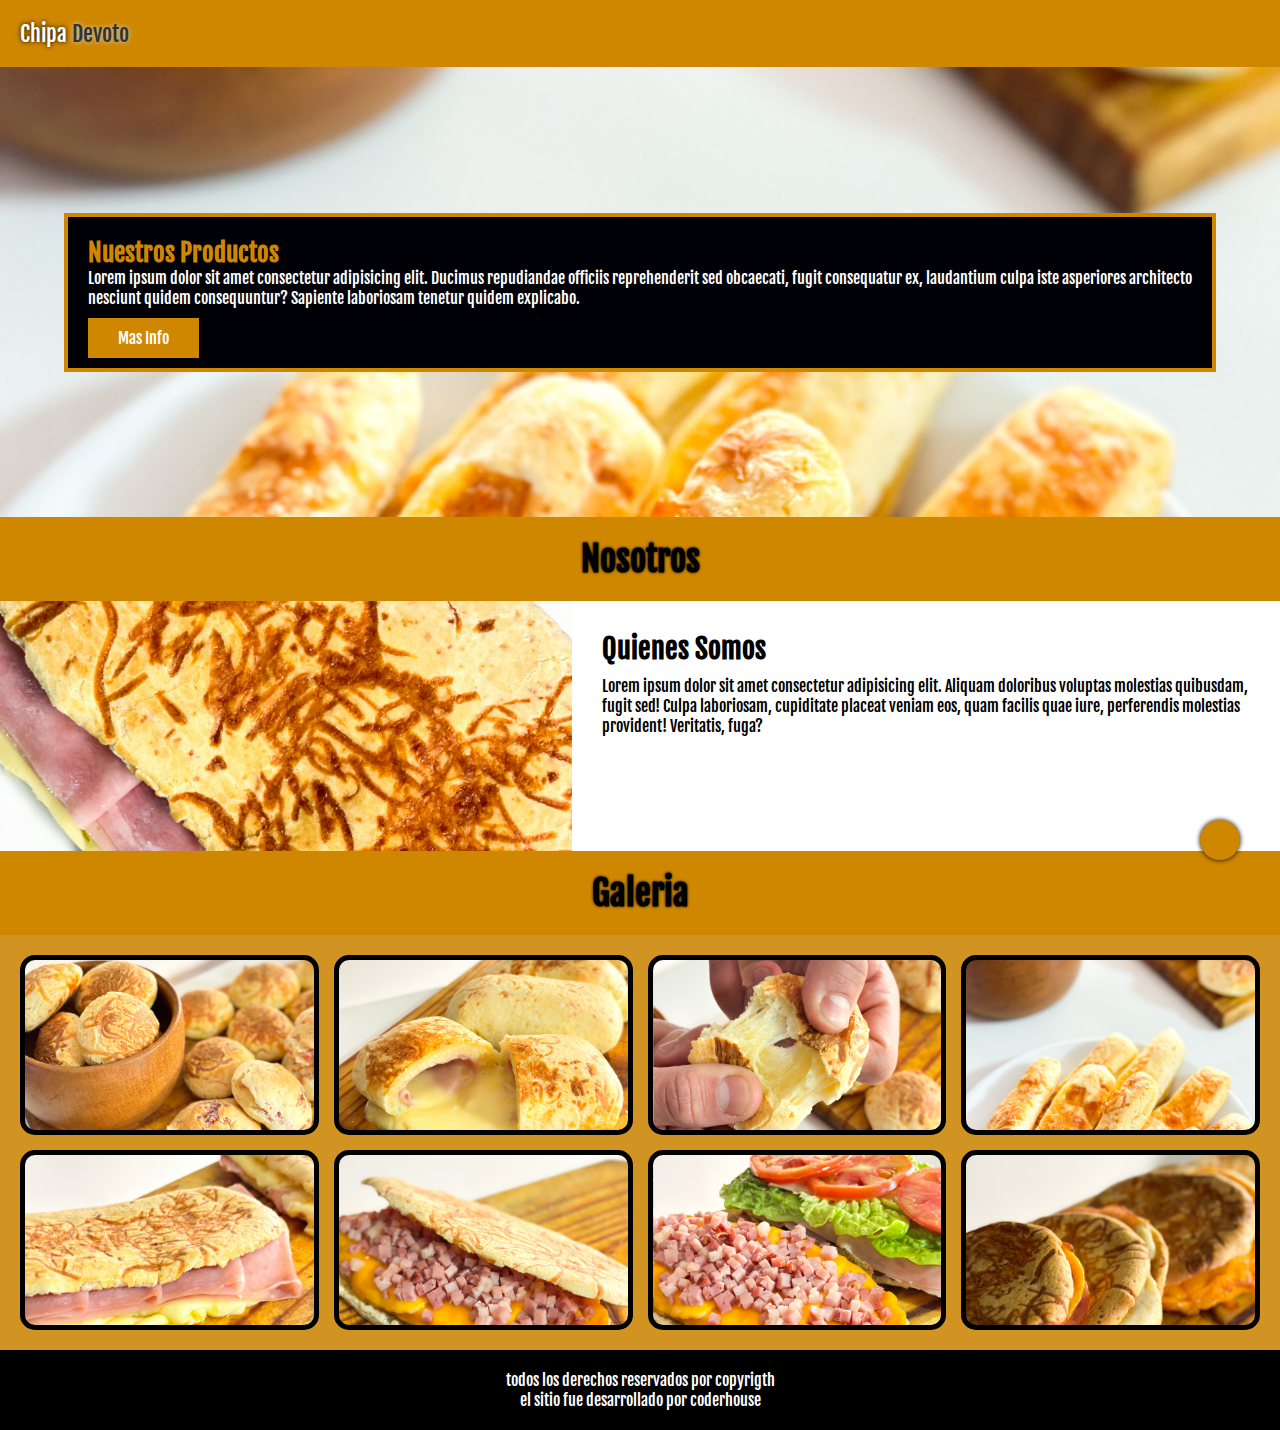
==== Index.html @ 09fc296e "primer version" ====
<!DOCTYPE html>
<html lang="es">
<head>
    <meta charset="UTF-8">
    <meta name="viewport" content="width=device-width, initial-scale=1.0">
    <link rel="stylesheet" href="https://cdnjs.cloudflare.com/ajax/libs/font-awesome/6.5.2/css/all.min.css" integrity="sha512-SnH5WK+bZxgPHs44uWIX+LLJAJ9/2PkPKZ5QiAj6Ta86w+fsb2TkcmfRyVX3pBnMFcV7oQPJkl9QevSCWr3W6A==" crossorigin="anonymous" referrerpolicy="no-referrer" />
    <link rel="stylesheet" href="estilos.css">
    <title>Chipa Devoto</title>
</head>
<body>
    <header>
        <div class="logo">Chipa  <span>Devoto</span></div>
        <div class="menu">
            <i class="fa-solid fa-bars"></i>
        </div>
    </header>
    <main>
        <div class="call">
            <h1>Nuestros Productos</h1>
            <p>
                Lorem ipsum dolor sit amet consectetur adipisicing elit. Ducimus repudiandae officiis reprehenderit sed obcaecati, fugit consequatur ex, laudantium culpa iste asperiores architecto nesciunt quidem consequuntur? Sapiente laboriosam tenetur quidem explicabo.
            </p>
            <a href="#">Mas Info</a>
        </div>
    </main>
    <h2>Nosotros</h2>
    <div class="nosotros">
        <div class="nleft"></div>
        <div class="nright">
            <h3>Quienes Somos</h3>
            <p>Lorem ipsum dolor sit amet consectetur adipisicing elit. Aliquam doloribus voluptas molestias quibusdam, fugit sed! Culpa laboriosam, cupiditate placeat veniam eos, quam facilis quae iure, perferendis molestias provident! Veritatis, fuga?</p>
        </div>
    </div>
    <h2>Galeria </h2>
    <div class="galeria">
        <div class="item item1"></div>
        <div class="item item2"></div>
        <div class="item item3"></div>
        <div class="item item4"></div>
        <div class="item item5"></div>
        <div class="item item6"></div>
        <div class="item item7"></div>
        <div class="item item8"></div>
    </div>
    <footer>
        <p>
            todos los derechos reservados por copyrigth
        </p>
        <p>el sitio fue desarrollado por coderhouse</p>
        <div class="redes">
            <a href="">
                <i class="fa-brands fa-facebook"></i>
            </a>
            <a href="">
                <i class="fa-brands fa-instagram"></i>
            </a>
            <a href="">
                <i class="fa-brands fa-twitter"></i>
            </a>
        </div>
    </footer>

    <a href="https://walink.co/b22ced" target="_blank" class="what">
        <i class="fa-brands fa-whatsapp"></i>
    </a>
    
</body>
</html>
---- estilos.css ----
@import url('https://fonts.googleapis.com/css2?family=Crimson+Pro:ital,wght@0,200..900;1,200..900&family=Dancing+Script:wght@400..700&family=Fjalla+One&family=Lato:ital,wght@0,100;0,300;0,400;0,700;0,900;1,100;1,300;1,400;1,700;1,900&display=swap');


*{
    margin: 0;
    padding: 0;
    box-sizing: border-box;
    font-family: "Fjalla One", sans-serif;}
    
    header{
        background-color: rgb(207, 135, 0);
        display: flex;
        justify-content: space-between;
        padding: 20px;
        color: #fff;
        text-shadow: 0 0 5px #000;
        font-size: 22px;
    }

    .logo span{
        color: #333;
        text-shadow: 0 0 5px #ccc;
    }

    main{
        background-image: url(img/IMG_3546.jpg);
        background-size: cover;
        background-position: center;
        height: 450px;
        color: #fff;
        display: flex;
        align-items: center;
        justify-content: center;

    }

    .call{
        width: 90%;
        background-color: rgb(0, 0, 7);
        padding: 20px;
        border: 4px solid rgb(207, 135, 0);

    }

    h1{
        color: rgb(207, 135, 0);
        font-size: 25px;
    }

    .call p{
        margin-bottom: 20px;
    }

    .call a{
        background-color: rgb(207, 135, 0);
        color: #fff;
        text-decoration: none;
        padding: 10px 30px;
    }

    .call a:hover{
        background-color: #333;
    }

h2{
    text-align: center;
    background-color: rgb(207, 135, 0);
    padding: 20px;
    color: #000;
    text-shadow: 0 0 3px #000;
    font-size: 35px;

}

.nleft{
    background-image: url(img/IMG_5963.jpg);
    background-size: cover;
    background-position: center;
    min-height: 250px;
    width: 100%;
}

.nright{
    padding: 30px;
    width: 100%0;
    height: auto;

}

h3{
    font-size: 28px;
    margin-bottom: 10px;

}

.galeria{
    background-color: rgb(209, 148, 34);
    display: grid;
    grid-template-columns: 1fr;
    grid-template-rows: repeat(8, 180px);
    padding: 20px;
    grid-gap: 15px;
}

.item{
    border: 5px solid black;
    background-position: center;
    background-size: cover;
    padding: 15px;
    border-radius: 15px;
}

.item1{
    background-image: url(img/IMG_3450.jpg);
}
.item2{
    background-image: url(img/IMG_3518.jpg);
}
.item3{
    background-image: url(img/IMG_3535.jpg);
}
.item4{
    background-image: url(img/IMG_3546.jpg);
}
.item5{
    background-image: url(img/IMG_4150.jpg);
}
.item6{
    background-image: url(img/IMG_4153.jpg);
}
.item7{
    background-image: url(img/IMG_4157.jpg);
}
.item8{
    background-image: url(img/IMG_4186.jpg);
}

footer{
    background-color: #000;
    color: #fff;
    text-align: center;
    padding: 20px;
    
}

footer a{
    color:  rgb(207, 135, 0);
    text-decoration: none;
    font-size: 40px;
    letter-spacing: 10px;
}

.what{
    height: 40px;
    width: 40px;
    background-color: rgb(207, 135, 0);
    color: #fff;
    position: fixed;
    right: 40px;
    bottom: 40px;
    text-align: center;
    font-size: 25px;
    line-height: 40px;
    border-radius: 50%;
    text-shadow: 0 0 5px #000;
    box-shadow: 0 0 5px #000;
}

/*inicio de media queries*/
@media  only screen and (min-width:480px){
    .galeria{
        grid-template-columns: 1fr 1fr;
        grid-template-rows: repeat(4, 180px);
    }
    .nosotros{
        display: flex;
    }
}

@media only screen and (min-width: 768px)and (max-width:1024px){
    .galeria{
        grid-template-columns: 1fr 1fr 1fr;
        }
    .item1{
        grid-column: 1/3;
        grid-row: 1/2;
    }

    .item2{
        grid-column: 3/4;
        grid-row: 1/2;
    }
    .item3{
        grid-column: 1/2;
        grid-row: 2/3;
    }
    .item4{
        grid-column: 2/4;
        grid-row: 2/3;
    }
    .item5{
        grid-column: 1/3;
        grid-row: 3/4;
    }
    .item6{
        grid-column: 3/4;
        grid-row: 3/4;
    }
    .item7{
        grid-column: 1/2;
        grid-row:4/5 ;
    }
    .item8{
        grid-column: 2/4;
        grid-row: 4/5;
    }
    }
    @media only screen and (min-width: 1024px){
        .galeria{
            grid-template-columns: repeat(4, 1fr);
            grid-template-rows: repeat(2, 180px);
        }
    }
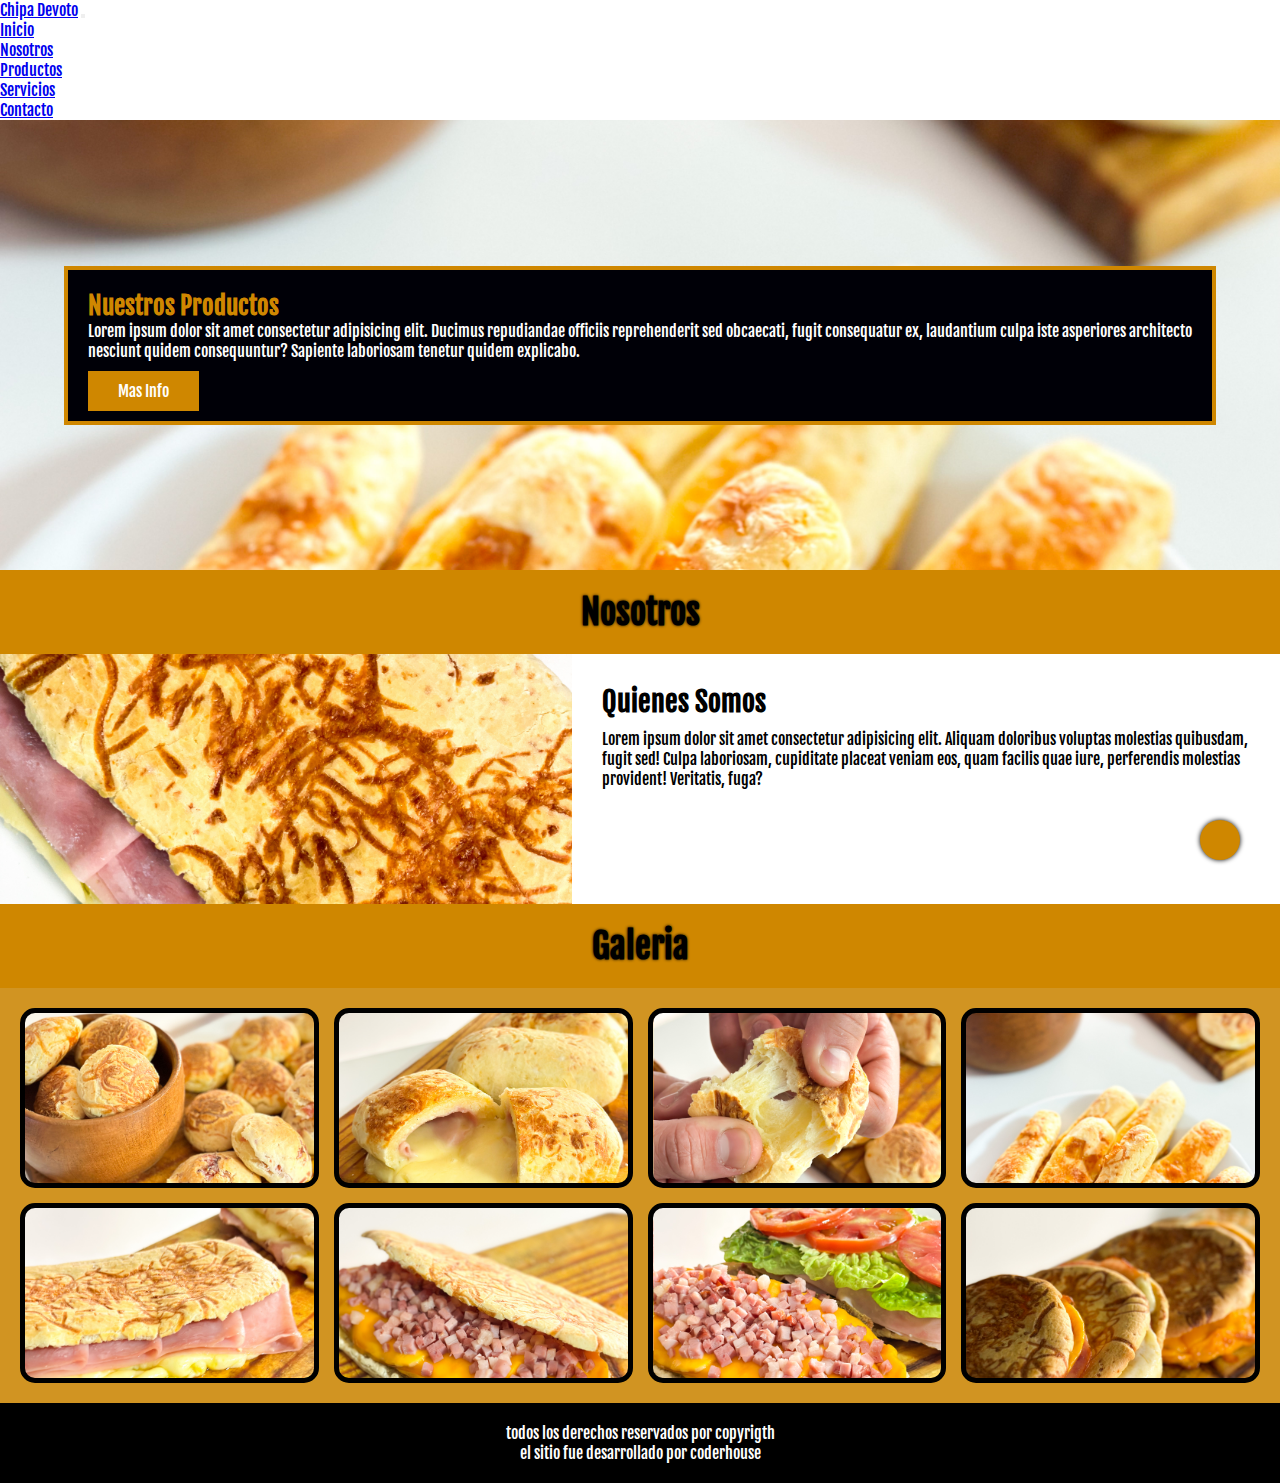
==== commit 29e16248: "agrego BS y modifico barra de nav y estilos" ====
--- a/Index.html
+++ b/Index.html
@@ -4,16 +4,38 @@
     <meta charset="UTF-8">
     <meta name="viewport" content="width=device-width, initial-scale=1.0">
     <link rel="stylesheet" href="https://cdnjs.cloudflare.com/ajax/libs/font-awesome/6.5.2/css/all.min.css" integrity="sha512-SnH5WK+bZxgPHs44uWIX+LLJAJ9/2PkPKZ5QiAj6Ta86w+fsb2TkcmfRyVX3pBnMFcV7oQPJkl9QevSCWr3W6A==" crossorigin="anonymous" referrerpolicy="no-referrer" />
+    <link href="https://cdn.jsdelivr.net/npm/bootstrap@5.1.3/dist/css/bootstrap.min.css" rel="stylesheet" integrity="sha384-1BmE4kWBq78iYhFldvKuhfTAU6auU8tT94WrHftjDbrCEXSU1oBoqyl2QvZ6jIW3" crossorigin="anonymous">
     <link rel="stylesheet" href="estilos.css">
     <title>Chipa Devoto</title>
 </head>
 <body>
-    <header>
-        <div class="logo">Chipa  <span>Devoto</span></div>
-        <div class="menu">
-            <i class="fa-solid fa-bars"></i>
+    <nav class="navbar navbar-expand-sm bg-dark navbar-dark">
+        <div class="container-fluid">
+        <a class="navbar-brand" href="#">Chipa <span>Devoto</span></a>
+        <button class="navbar-toggler" type="button" data-bs-toggle="collapse" data-bs-target="#collapsibleNavbar">
+            <span class="navbar-toggler-icon"></span>
+        </button>
+        <div class="collapse navbar-collapse" id="collapsibleNavbar">
+            <ul class="navbar-nav">
+            <li class="nav-item">
+                <a class="nav-link" href="#">Inicio</a>
+            </li>
+            <li class="nav-item">
+                <a class="nav-link" href="#">Nosotros</a>
+            </li>
+            <li class="nav-item">
+                <a class="nav-link" href="#">Productos</a>
+            </li>
+            <li class="nav-item">
+                <a class="nav-link" href="#">Servicios</a>
+            </li>
+            <li class="nav-item">
+                <a class="nav-link" href="#">Contacto</a>
+            </li>
+            </ul>
         </div>
-    </header>
+        </div>
+    </nav>
     <main>
         <div class="call">
             <h1>Nuestros Productos</h1>
@@ -64,5 +86,7 @@
         <i class="fa-brands fa-whatsapp"></i>
     </a>
     
+    <script src="https://cdn.jsdelivr.net/npm/@popperjs/core@2.10.2/dist/umd/popper.min.js" integrity="sha384-7+zCNj/IqJ95wo16oMtfsKbZ9ccEh31eOz1HGyDuCQ6wgnyJNSYdrPa03rtR1zdB" crossorigin="anonymous"></script>
+    <script src="https://cdn.jsdelivr.net/npm/bootstrap@5.1.3/dist/js/bootstrap.min.js" integrity="sha384-QJHtvGhmr9XOIpI6YVutG+2QOK9T+ZnN4kzFN1RtK3zEFEIsxhlmWl5/YESvpZ13" crossorigin="anonymous"></script>
 </body>
 </html>--- a/estilos.css
+++ b/estilos.css
@@ -18,7 +18,7 @@
     }
 
     .logo span{
-        color: #333;
+        color: #0c0c0c !important; 
         text-shadow: 0 0 5px #ccc;
     }
 
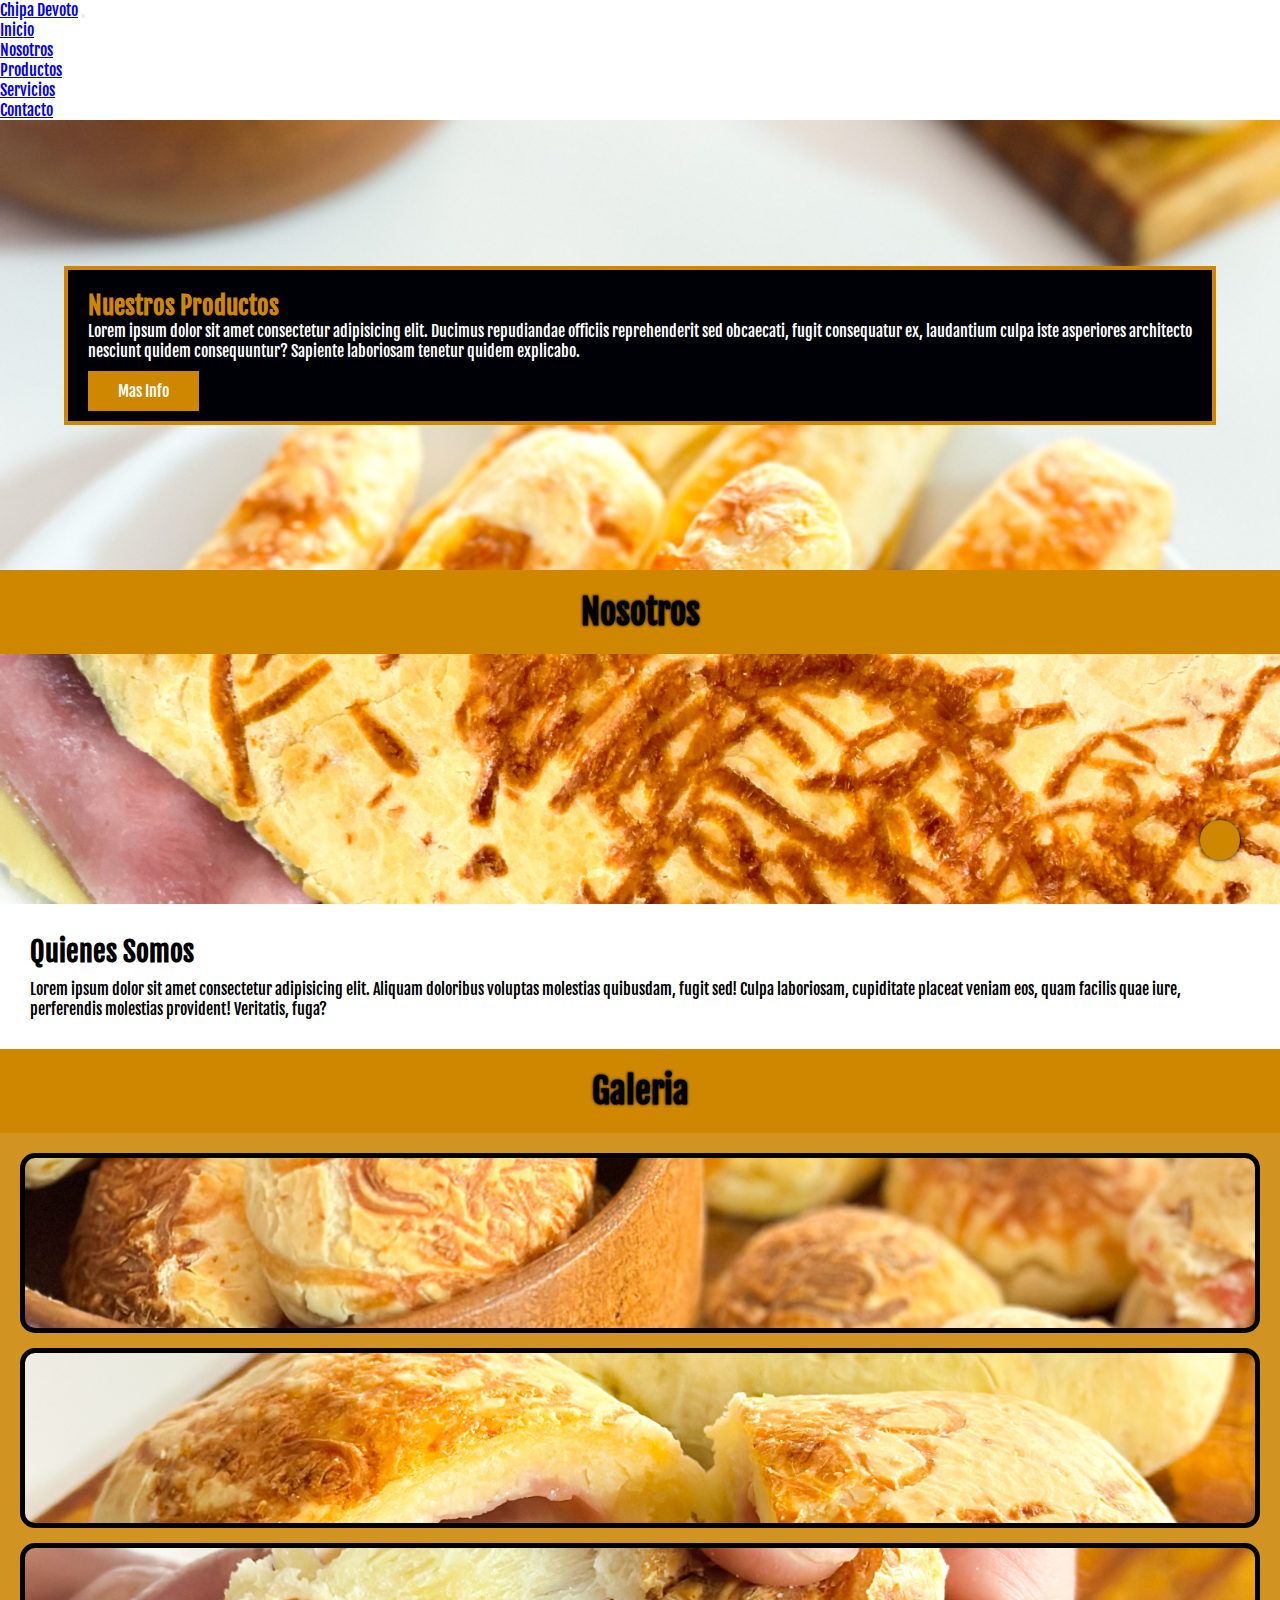
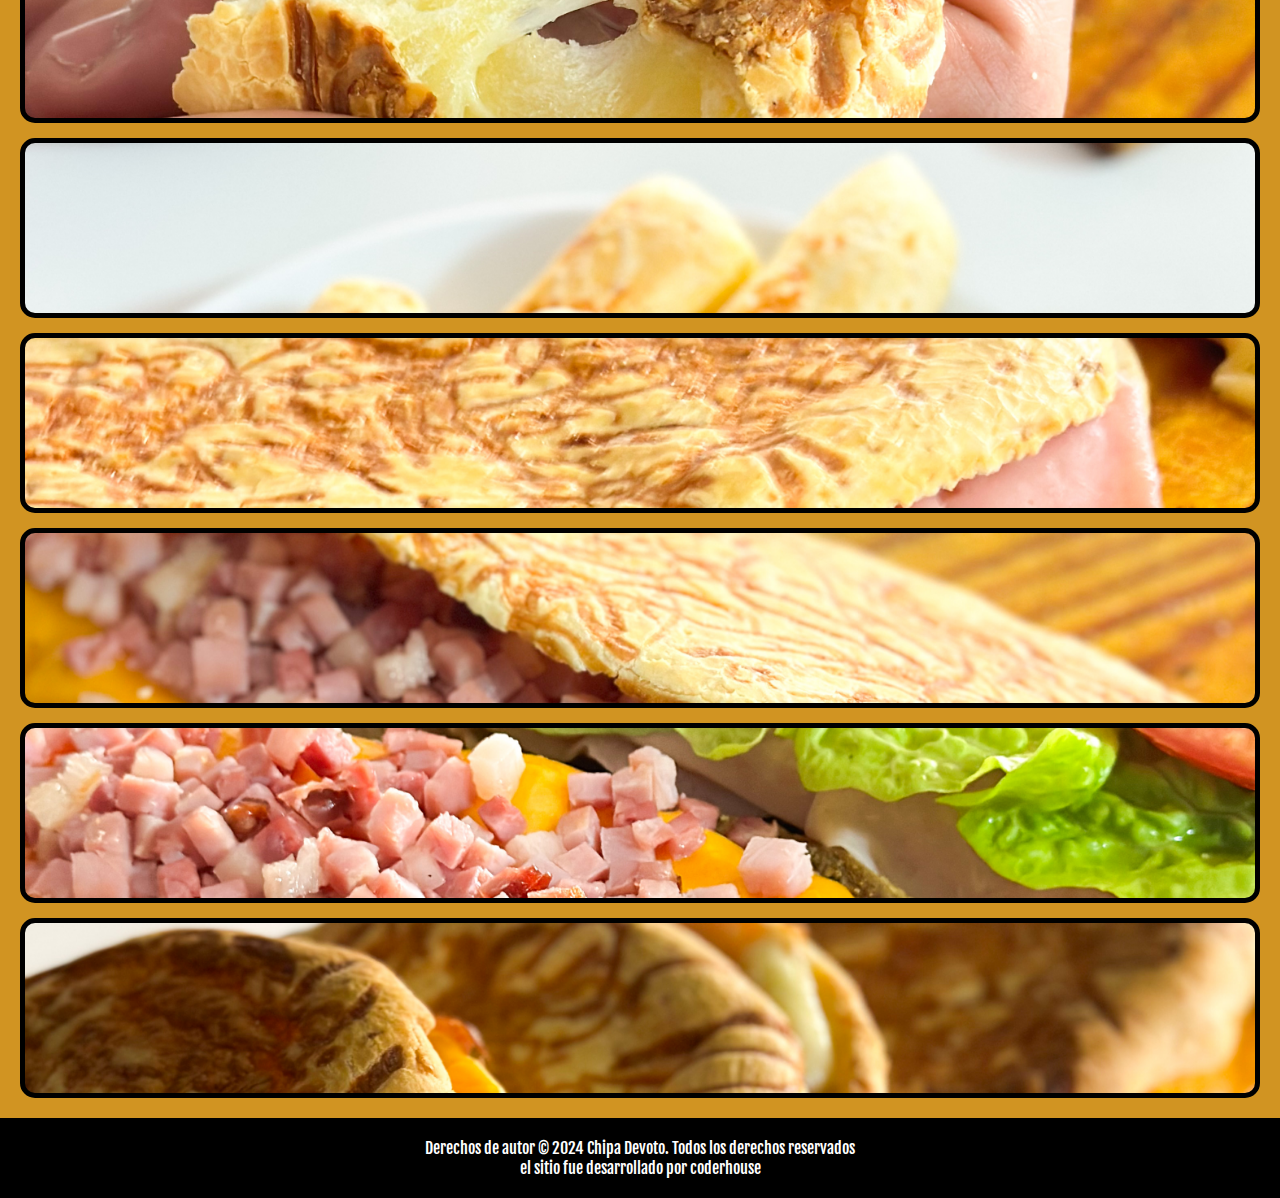
==== commit 1725e2a3: "Se añaderon 5 archivos htmls y tambien links de bootstrap en cada uno de ellos, tambien hubo minimas" ====
--- a/Index.html
+++ b/Index.html
@@ -17,21 +17,21 @@
         </button>
         <div class="collapse navbar-collapse" id="collapsibleNavbar">
             <ul class="navbar-nav">
-            <li class="nav-item">
-                <a class="nav-link" href="#">Inicio</a>
-            </li>
-            <li class="nav-item">
-                <a class="nav-link" href="#">Nosotros</a>
-            </li>
-            <li class="nav-item">
-                <a class="nav-link" href="#">Productos</a>
-            </li>
-            <li class="nav-item">
-                <a class="nav-link" href="#">Servicios</a>
-            </li>
-            <li class="nav-item">
-                <a class="nav-link" href="#">Contacto</a>
-            </li>
+                <li class="nav-item">
+                    <a class="nav-link" href="../Index.html">Inicio</a>
+                </li>
+                <li class="nav-item">
+                    <a class="nav-link" href="../htmls/nosotros.html">Nosotros</a>
+                </li>
+                <li class="nav-item">
+                    <a class="nav-link" href="../htmls/productos.html">Productos</a>
+                </li>
+                <li class="nav-item">
+                    <a class="nav-link" href="../htmls/servicios.html">Servicios</a>
+                </li>
+                <li class="nav-item">
+                    <a class="nav-link" href="../htmls/contacto.html">Contacto</a>
+                </li>
             </ul>
         </div>
         </div>
@@ -66,7 +66,7 @@
     </div>
     <footer>
         <p>
-            todos los derechos reservados por copyrigth
+            Derechos de autor © 2024 Chipa Devoto. Todos los derechos reservados
         </p>
         <p>el sitio fue desarrollado por coderhouse</p>
         <div class="redes">
--- a/estilos.css
+++ b/estilos.css
@@ -167,7 +167,7 @@
 }
 
 /*inicio de media queries*/
-@media  only screen and (min-width:480px){
+@media  only screen and (min-width:480px) and (max-width:768){
     .galeria{
         grid-template-columns: 1fr 1fr;
         grid-template-rows: repeat(4, 180px);
@@ -215,9 +215,11 @@
         grid-row: 4/5;
     }
     }
-    @media only screen and (min-width: 1024px){
+    @media only screen and (min-width: 1024px) and (max-width:1280){
         .galeria{
             grid-template-columns: repeat(4, 1fr);
             grid-template-rows: repeat(2, 180px);
         }
     }
+
+
